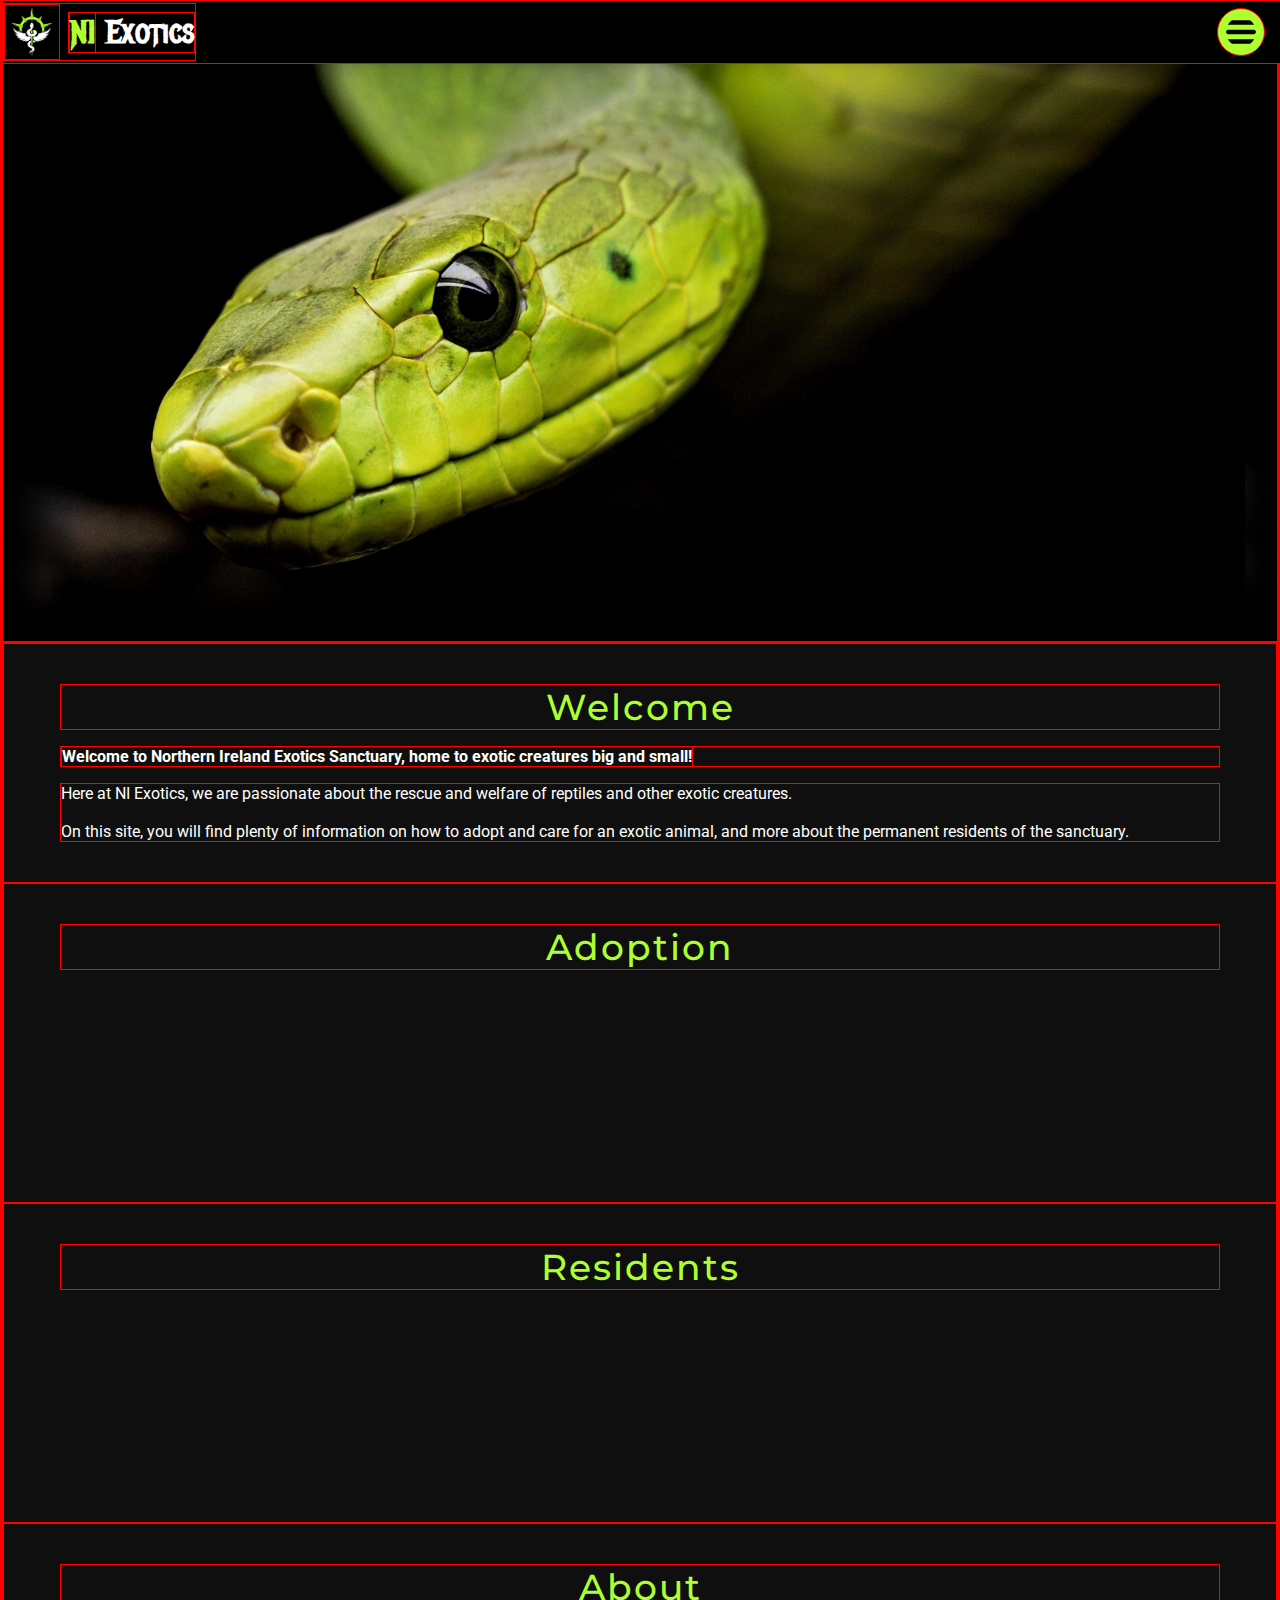
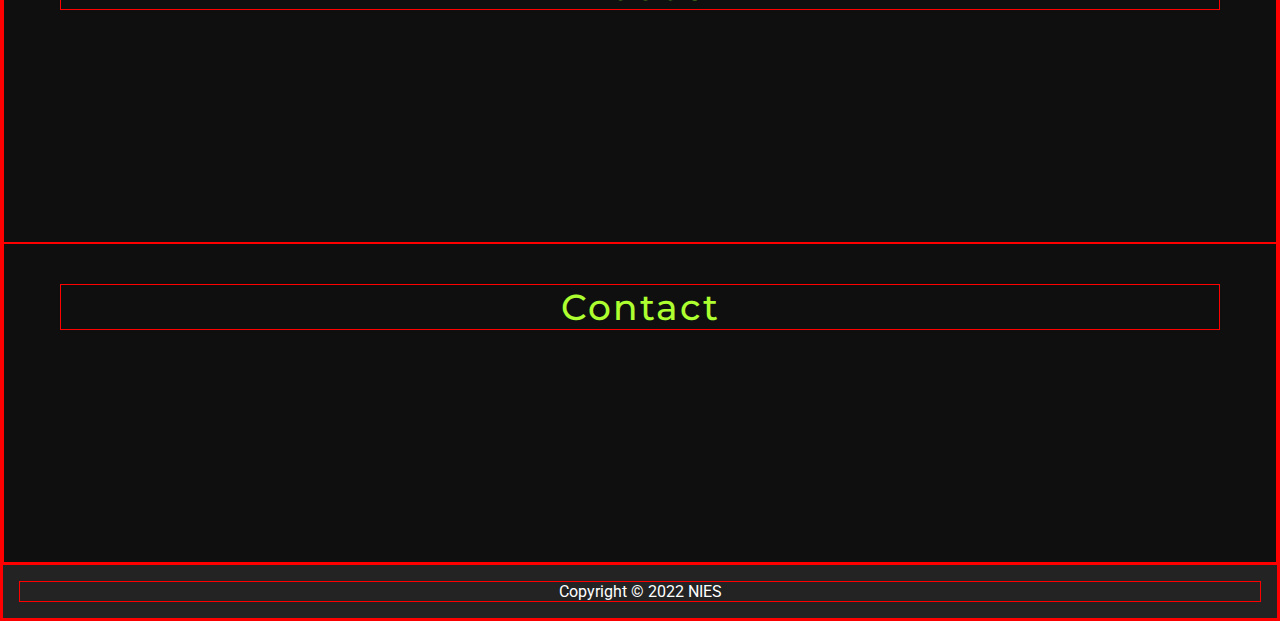
==== index.html @ 657cbd1d "tidied up sections" ====
<!DOCTYPE html>

<html lang="en">
  <head>
    <!-- Meta -->
    <meta charset="utf-8" />
    <meta
      name="Northern Ireland Exotics Sanctuary"
      content="Reptile Adoption Site"
    />
    <meta url="www.niexoticsanctuary.com" />
    <meta http-equiv="X-UA-Compatible" content="IE=edge" />
    <meta name="viewport" content="width=device-width, initial-scale=1" />

    <!-- Assets -->
    <link rel="stylesheet" href="/assets/css/index.css" />
    <script src="/assets/js/global.js"></script>

    <!-- Google Fonts -->
    <link rel="preconnect" href="https://fonts.googleapis.com" />
    <link rel="preconnect" href="https://fonts.gstatic.com" crossorigin />
    <link
      href="https://fonts.googleapis.com/css2?family=Metal+Mania&family=Montserrat&family=Roboto&display=swap"
      rel="stylesheet"
    />

    <!-- Title -->
    <title>NI Exotics | Home</title>
    <link
      rel="icon"
      href="/assets/images/icons/favicon/favicon.ico"
      type="image/x-icon"
    />
  </head>

  <body>
    <!------- Navigation Menu -------->
    <nav id="navbar">
      <!-- Logo -->
      <a href="index.html" class="nav-logo">
        <img
          src="/assets/images/icons/logo/logo.png"
          class="logo"
          id="header-logo"
        />
        <h1><b>NI</b> Exotics</h1>
      </a>

      <!-- Hamburger Menu -->
      <img
        src="/assets/images/icons/ui/hamburger-menu-icon.svg"
        alt="hamburger menu"
        id="hamburger-icon"
        onclick="toggleNav()"
      />
      <img
        src="/assets/images/icons/ui/close.svg"
        alt="close menu"
        id="close-icon"
        onclick="toggleNav()"
      />
      <ul id="dropdown-nav">
        <a href="#home">
          <li class="nav-link" onclick="toggleNav()">Home</li>
        </a>
        <a href="#adoption">
          <li class="nav-link" onclick="toggleNav()">Adoption</li>
        </a>
        <a href="#residents">
          <li class="nav-link" onclick="toggleNav()">Residents</li>
        </a>
        <a href="#about">
          <li class="nav-link" onclick="toggleNav()">About</li>
        </a>
        <a href="#contact">
          <li class="nav-link" onclick="toggleNav()">Contact</li>
        </a>
      </ul>
    </nav>

    <!------------ Header ------------>
    <header id="home"></header>

    <!------------- Main ------------->
    <main>
      <!-- Welcome -->
      <section id="welcome">
        <h2>Welcome</h2>
        <p>
          <strong>
            Welcome to Northern Ireland Exotics Sanctuary, home to exotic
            creatures big and small!
          </strong>
        </p>
        <p>
          Here at NI Exotics, we are passionate about the rescue and welfare of
          reptiles and other exotic creatures. <br /><br />
          On this site, you will find plenty of information on how to adopt and
          care for an exotic animal, and more about the permanent residents of
          the sanctuary.
        </p>
      </section>

      <!-- Adoption -->
      <section id="adoption">
        <h2>Adoption</h2>
      </section>

      <!-- Residents -->
      <section id="residents">
        <h2>Residents</h2>
      </section>

      <!-- About -->
      <section id="about">
        <h2>About</h2>
      </section>

      <!-- Contact -->
      <section id="contact">
        <h2>Contact</h2>
      </section>
    </main>

    <!------------ Footer ------------>
    <footer>
      <p>Copyright © 2022 NIES</p>
    </footer>
  </body>
</html>
---- assets/css/index.css ----
/* ========== Index Styles ========= */
@import "./global.css";

/* -------- Header ------- */
header {
  background-image: url("/assets/images/banners/green-snake.jpg");
  background-position: -2rem;
  box-shadow: inset 0px 0px 40px 40px black;
}

/* --------- Main -------- */
main {
  display: flex;
  flex-direction: column;
  align-items: center;
  justify-content: center;
  width: 100%;
}

/* Welcome */
#welcome {
  height: auto;
}

/* ========= Media Queries ========= */

/* ------- Tablet -------- */
@media only screen and (min-width: 768px) {
}

/* ------- Laptop -------- */
@media only screen and (min-width: 1024px) {
}

/* ------- Desktop ------- */
@media only screen and (min-width: 1440px) {
}
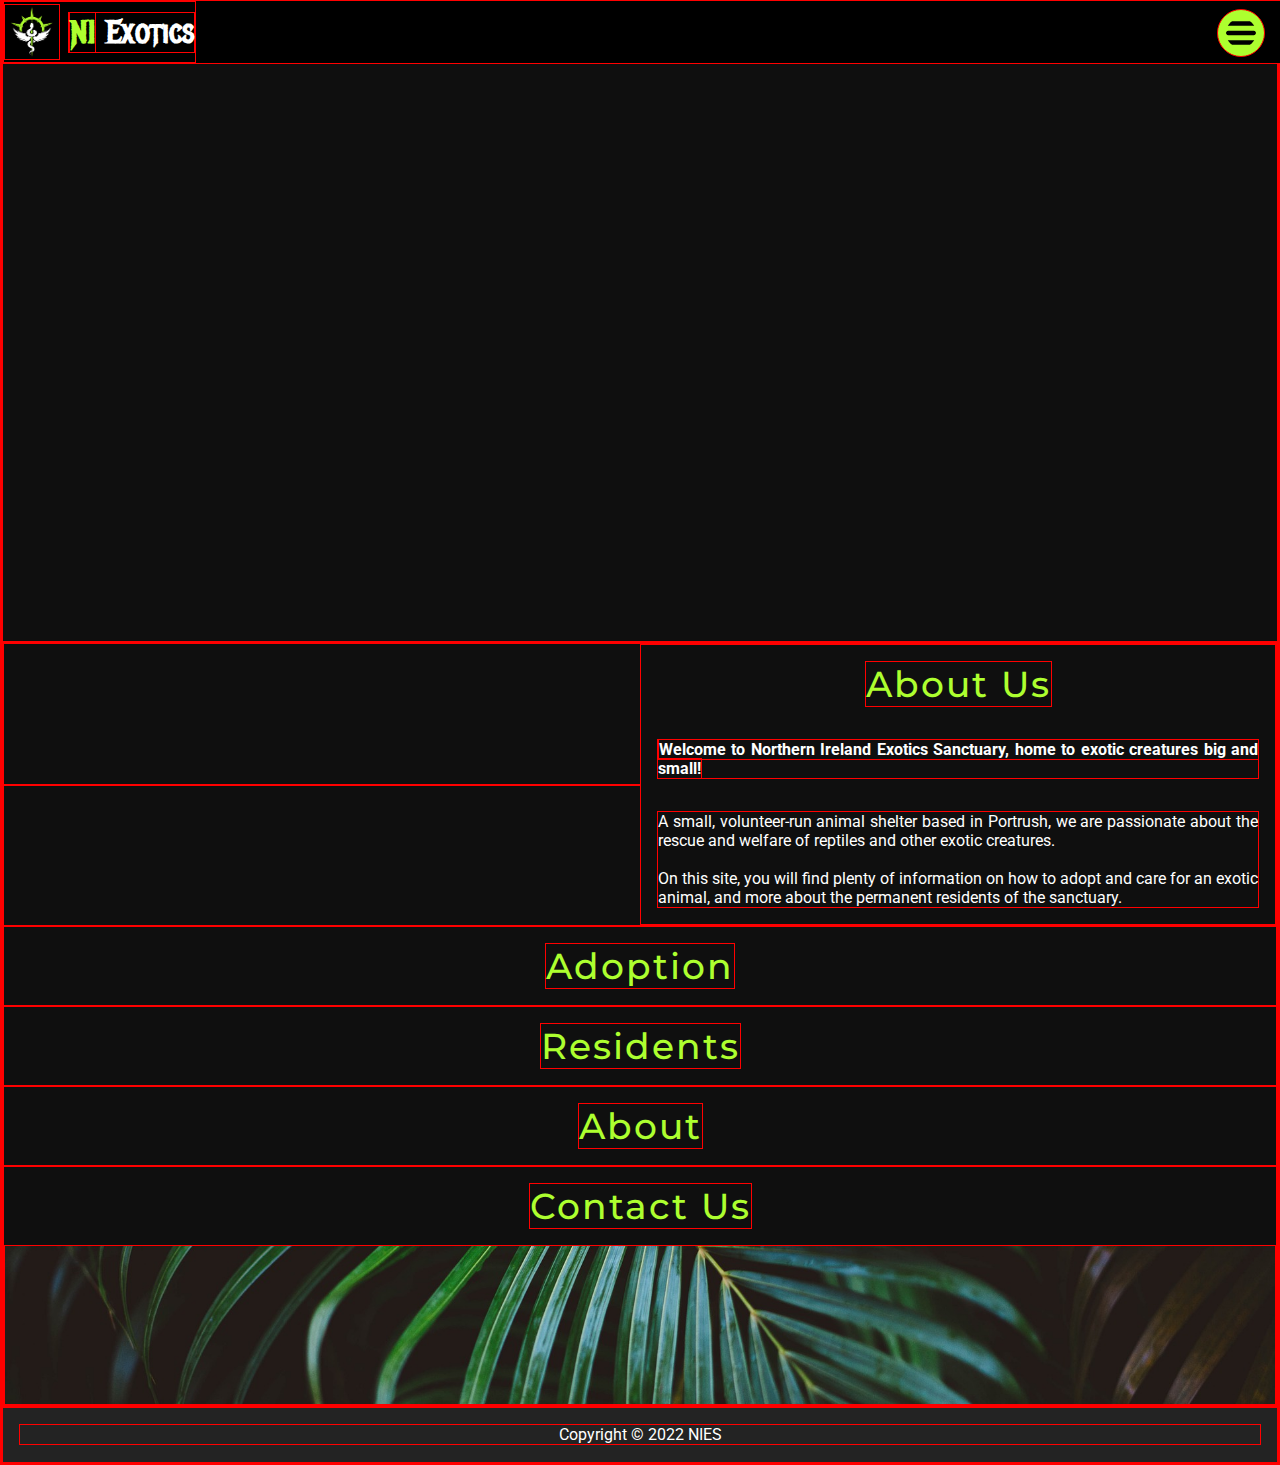
==== commit c8f2c83c: "added grid styles and refactors" ====
--- a/index.html
+++ b/index.html
@@ -35,7 +35,7 @@
 
   <body>
     <!------- Navigation Menu -------->
-    <nav id="navbar">
+    <nav class="flex-row" id="navbar">
       <!-- Logo -->
       <a href="index.html" class="nav-logo">
         <img
@@ -79,46 +79,54 @@
     </nav>
 
     <!------------ Header ------------>
-    <header id="home"></header>
+    <header class="banner" id="home"></header>
 
     <!------------- Main ------------->
     <main>
       <!-- Welcome -->
-      <section id="welcome">
-        <h2>Welcome</h2>
-        <p>
-          <strong>
-            Welcome to Northern Ireland Exotics Sanctuary, home to exotic
-            creatures big and small!
-          </strong>
-        </p>
-        <p>
-          Here at NI Exotics, we are passionate about the rescue and welfare of
-          reptiles and other exotic creatures. <br /><br />
-          On this site, you will find plenty of information on how to adopt and
-          care for an exotic animal, and more about the permanent residents of
-          the sanctuary.
-        </p>
+      <section class="flex-col split-grid" id="welcome-section">
+        <div class="flex-col split-div" id="welcome-image"></div>
+        <div class="flex-col split-div" id="welcome-text">
+          <h2>About Us</h2>
+          <p>
+            <strong>
+              Welcome to Northern Ireland Exotics Sanctuary, home to exotic
+              creatures big and small!
+            </strong>
+          </p>
+          <p>
+            A small, volunteer-run animal shelter based in Portrush, we are
+            passionate about the rescue and welfare of reptiles and other exotic
+            creatures.
+            <br /><br />
+            On this site, you will find plenty of information on how to adopt
+            and care for an exotic animal, and more about the permanent
+            residents of the sanctuary.
+          </p>
+        </div>
       </section>
 
       <!-- Adoption -->
-      <section id="adoption">
+      <section class="flex-col" id="adoption-sect">
         <h2>Adoption</h2>
       </section>
 
       <!-- Residents -->
-      <section id="residents">
+      <section class="flex-col" id="residents-sect">
         <h2>Residents</h2>
       </section>
 
       <!-- About -->
-      <section id="about">
+      <section class="flex-col" id="about-sect">
         <h2>About</h2>
       </section>
 
       <!-- Contact -->
-      <section id="contact">
-        <h2>Contact</h2>
+      <section class="flex-col" id="contact-sect">
+        <h2>Contact Us</h2>
+
+        <div class="banner" id="follow-cont"></div>
+        <!-- Follow Us -->
       </section>
     </main>
 
--- a/assets/css/index.css
+++ b/assets/css/index.css
@@ -1,37 +1,22 @@
-/* ========== Index Styles ========= */
+/* =============== Index Styles ============== */
+/* -------- Global ------- */
 @import "./global.css";
 
 /* -------- Header ------- */
-header {
-  background-image: url("/assets/images/banners/green-snake.jpg");
-  background-position: -2rem;
-  box-shadow: inset 0px 0px 40px 40px black;
-}
+@import "./components/sections/header.css";
 
-/* --------- Main -------- */
-main {
-  display: flex;
-  flex-direction: column;
-  align-items: center;
-  justify-content: center;
-  width: 100%;
-}
+/* ------- Sections ------ */
+/* Welcome */
+@import "./components/sections/welcome.css";
 
-/* Welcome */
-#welcome {
-  height: auto;
-}
+/* Adoption */
+@import "./components/sections/adoption.css";
 
-/* ========= Media Queries ========= */
+/* Residents */
+@import "./components/sections/residents.css";
 
-/* ------- Tablet -------- */
-@media only screen and (min-width: 768px) {
-}
+/* About Us */
+@import "./components/sections/about.css";
 
-/* ------- Laptop -------- */
-@media only screen and (min-width: 1024px) {
-}
-
-/* ------- Desktop ------- */
-@media only screen and (min-width: 1440px) {
-}
+/* Contact Us */
+@import "./components/sections/contact.css";
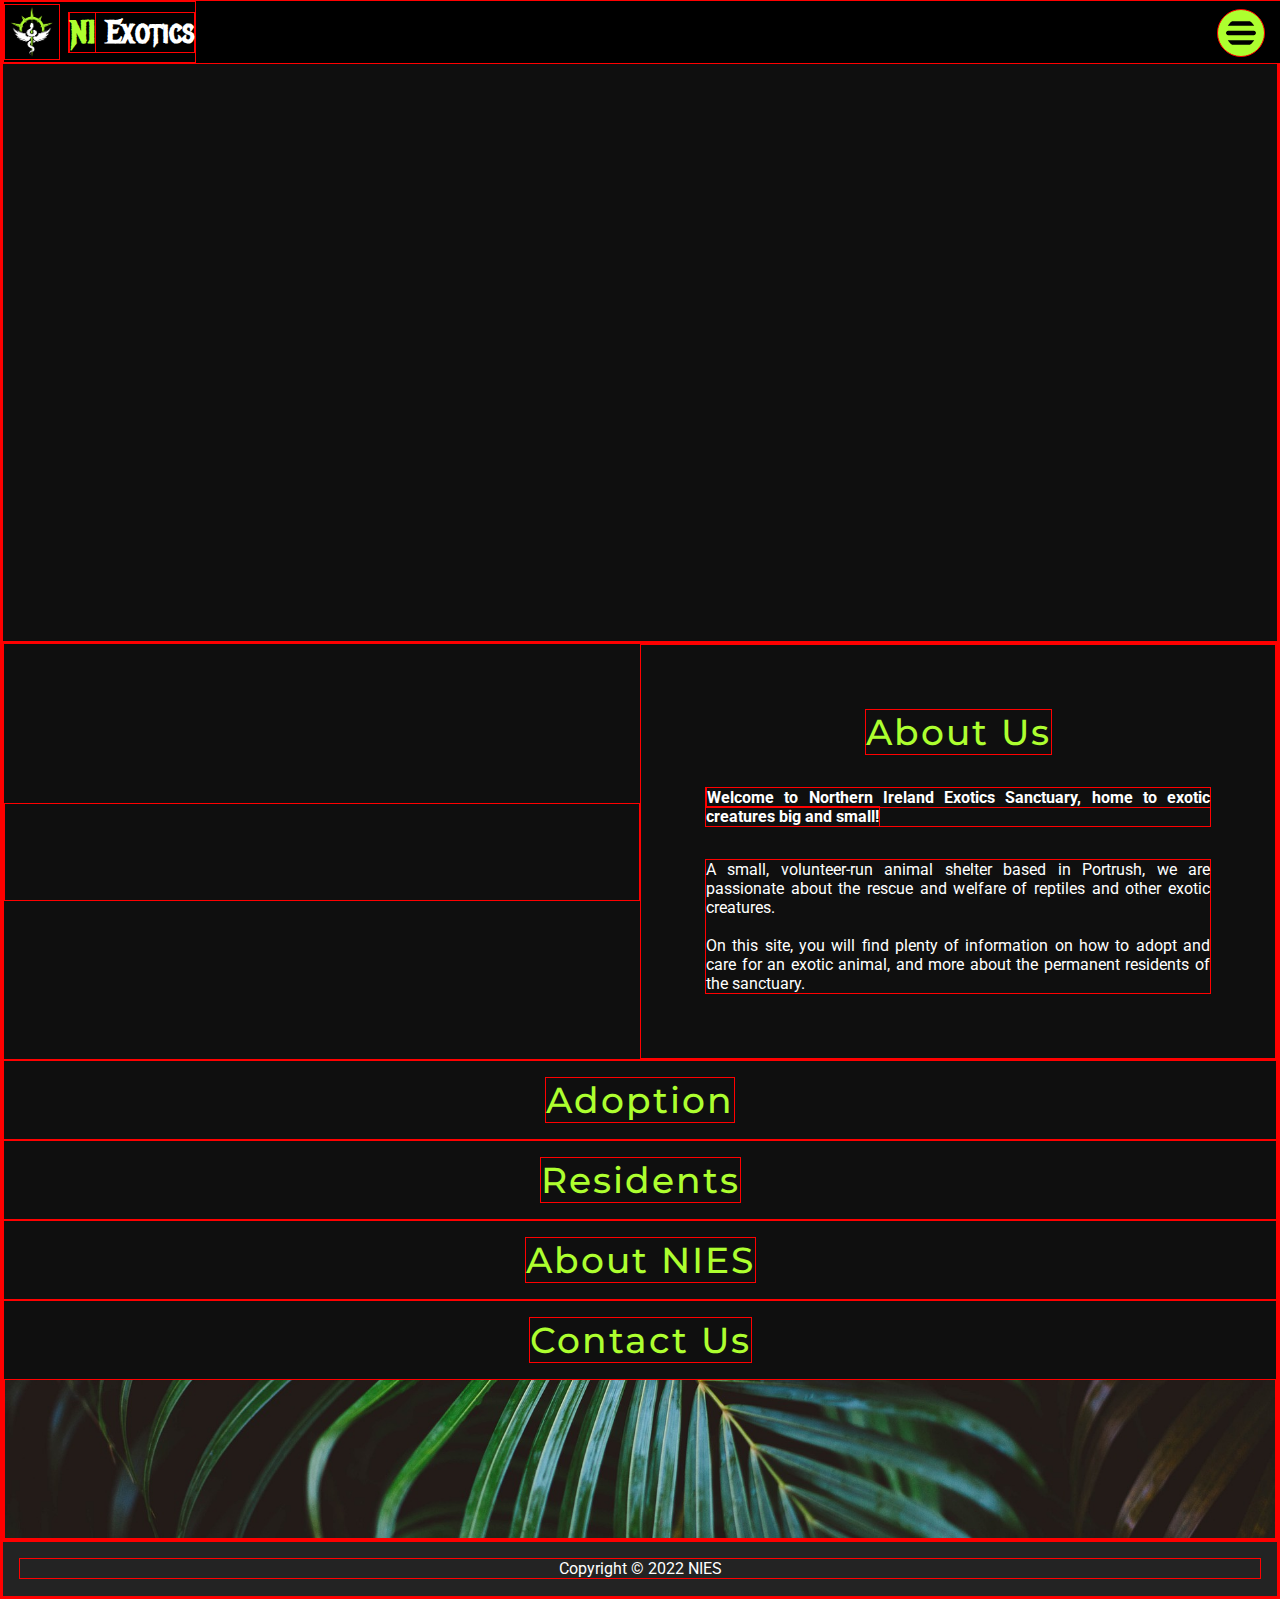
==== commit 40ba0c46: "merge conflicts resolved" ====
--- a/index.html
+++ b/index.html
@@ -14,7 +14,7 @@
 
     <!-- Assets -->
     <link rel="stylesheet" href="/assets/css/index.css" />
-    <script src="/assets/js/global.js"></script>
+    <script src="/assets/js/components/global/navbar.js"></script>
 
     <!-- Google Fonts -->
     <link rel="preconnect" href="https://fonts.googleapis.com" />
@@ -118,7 +118,7 @@
 
       <!-- About -->
       <section class="flex-col" id="about-sect">
-        <h2>About</h2>
+        <h2>About NIES</h2>
       </section>
 
       <!-- Contact -->
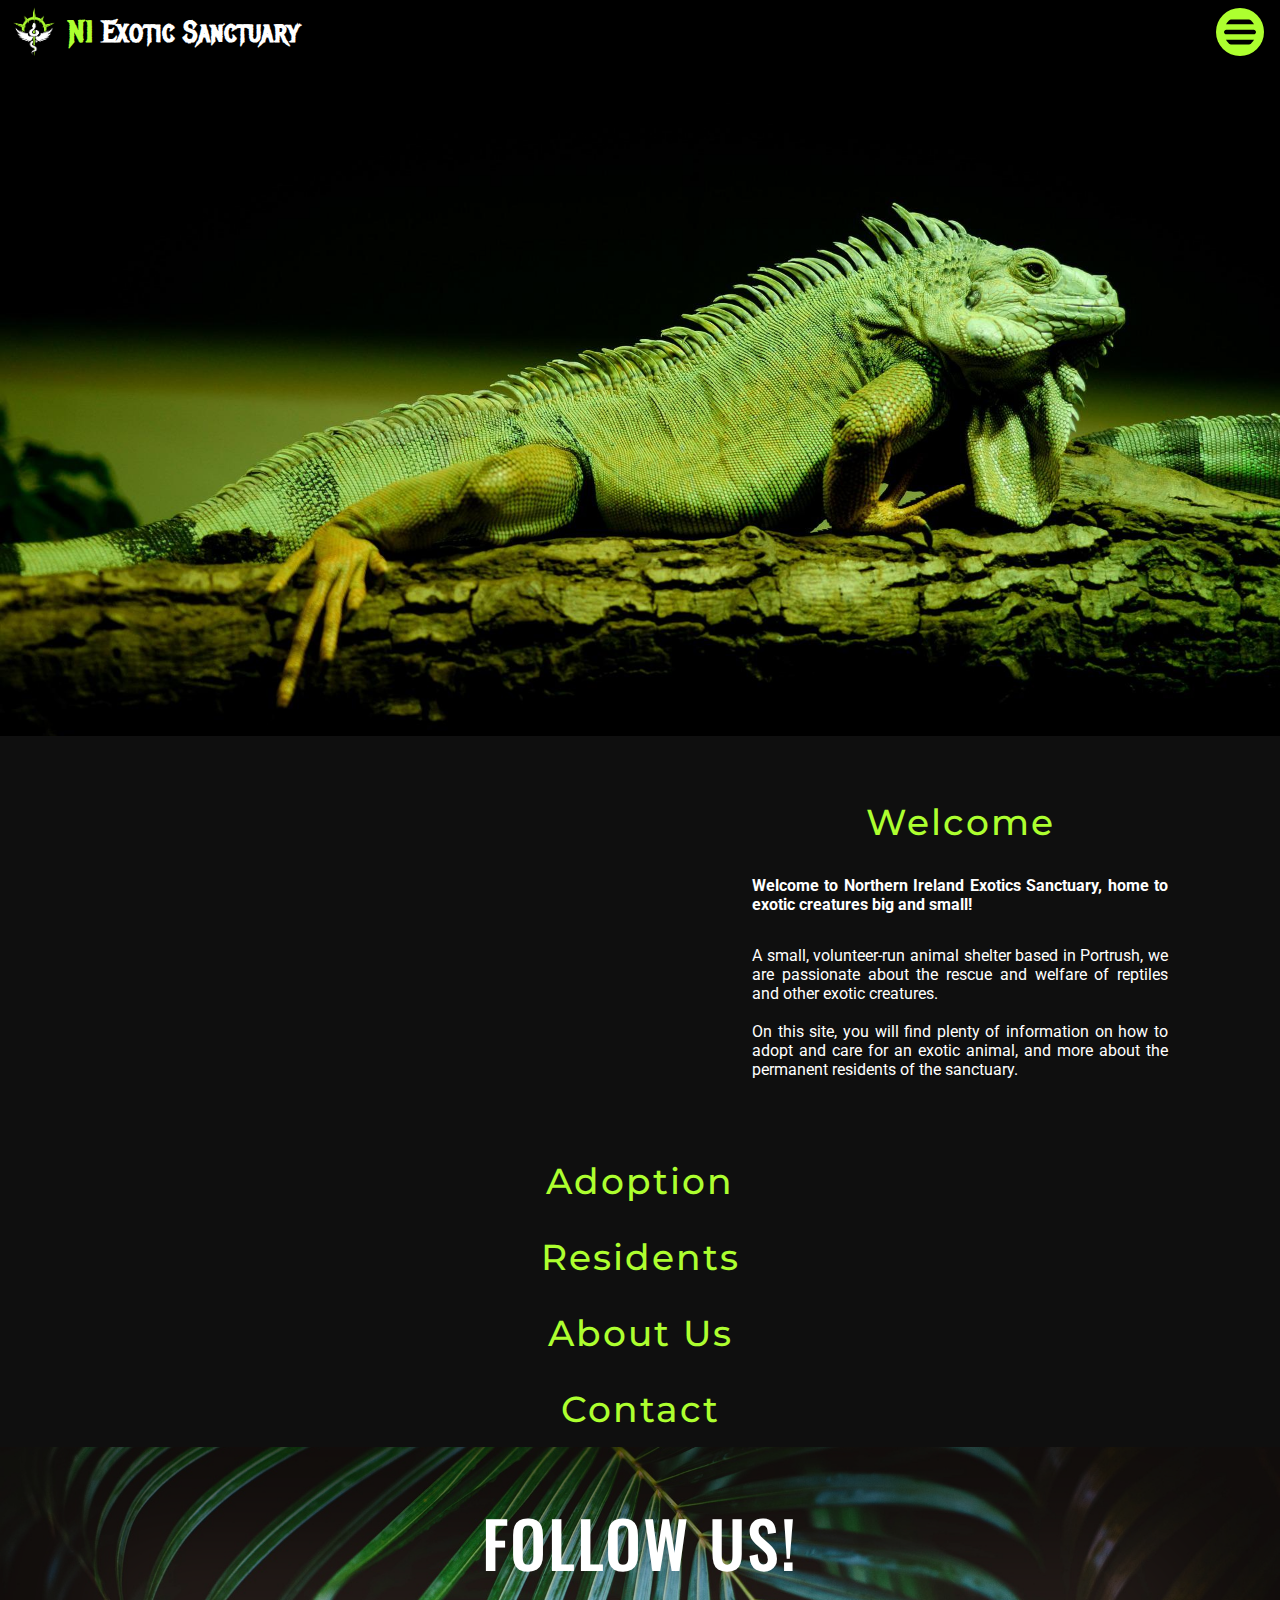
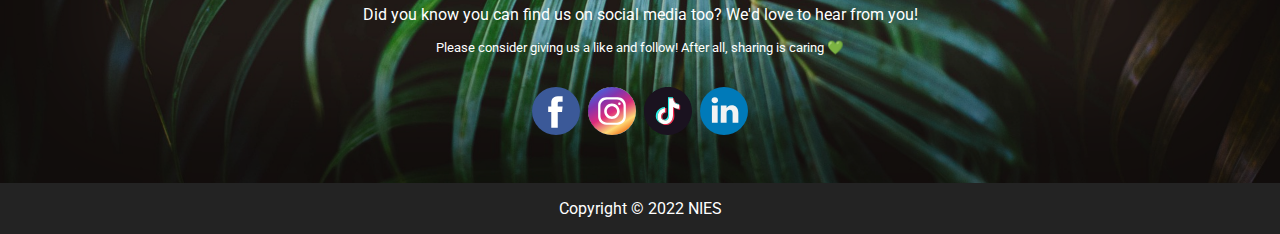
==== commit dd8b2d12: "Follow Us section complete" ====
--- a/index.html
+++ b/index.html
@@ -20,12 +20,12 @@
     <link rel="preconnect" href="https://fonts.googleapis.com" />
     <link rel="preconnect" href="https://fonts.gstatic.com" crossorigin />
     <link
-      href="https://fonts.googleapis.com/css2?family=Metal+Mania&family=Montserrat&family=Roboto&display=swap"
+      href="https://fonts.googleapis.com/css2?family=Metal+Mania&family=Montserrat&family=Oswald&family=Roboto&display=swap"
       rel="stylesheet"
     />
 
     <!-- Title -->
-    <title>NI Exotics | Home</title>
+    <title>NI Exotic Sanctuary</title>
     <link
       rel="icon"
       href="/assets/images/icons/favicon/favicon.ico"
@@ -43,7 +43,8 @@
           class="logo"
           id="header-logo"
         />
-        <h1><b>NI</b> Exotics</h1>
+        <h1 id="mobile-title"><b>NI</b> Exotics</h1>
+        <h1 id="full-title"><b>NI</b> Exotic Sanctuary</h1>
       </a>
 
       <!-- Hamburger Menu -->
@@ -79,7 +80,7 @@
     </nav>
 
     <!------------ Header ------------>
-    <header class="banner" id="home"></header>
+    <header class="banner background-img" id="home"></header>
 
     <!------------- Main ------------->
     <main>
@@ -87,7 +88,7 @@
       <section class="flex-col split-grid" id="welcome-section">
         <div class="flex-col split-div" id="welcome-image"></div>
         <div class="flex-col split-div" id="welcome-text">
-          <h2>About Us</h2>
+          <h2>Welcome</h2>
           <p>
             <strong>
               Welcome to Northern Ireland Exotics Sanctuary, home to exotic
@@ -118,20 +119,35 @@
 
       <!-- About -->
       <section class="flex-col" id="about-sect">
-        <h2>About NIES</h2>
+        <h2>About Us</h2>
       </section>
 
       <!-- Contact -->
       <section class="flex-col" id="contact-sect">
-        <h2>Contact Us</h2>
+        <h2>Contact</h2>
 
-        <div class="banner" id="follow-cont"></div>
         <!-- Follow Us -->
+        <div class="banner background-img flex-col" id="follow-cont">
+          <h3>Follow Us!</h3>
+          <p>
+            Did you know you can find us on social media too? We'd love to hear from you! 
+          </p>
+          <small>
+            Please consider giving us a like and follow! After all, sharing is
+            caring &#128154
+          </small>
+          <ul class="flex-row" id="social-media">
+            <li class="flex-row background-img social-icon" id="facebook"><a class="social-link" href="https://www.facebook.com/NIReptileSanctuary"></a></li>
+            <li class="flex-row background-img social-icon" id="instagram"><a class="social-link" href="https://www.instagram.com/niexoticsanctuary"></a></li>
+            <li class="flex-row background-img social-icon" id="tiktok"><a class="social-link" href="https://www.tiktok.com/niexoticsanctuary"></a></li>
+            <li class="flex-row background-img social-icon" id="linkedin"><a class="social-link" href="https://www.linkedin.com/in/northern-ireland-exotics-sanctuary-138704232"></a></li>
+          </ul>
+        </div>
       </section>
     </main>
 
     <!------------ Footer ------------>
-    <footer>
+    <footer class="flex-row">
       <p>Copyright © 2022 NIES</p>
     </footer>
   </body>
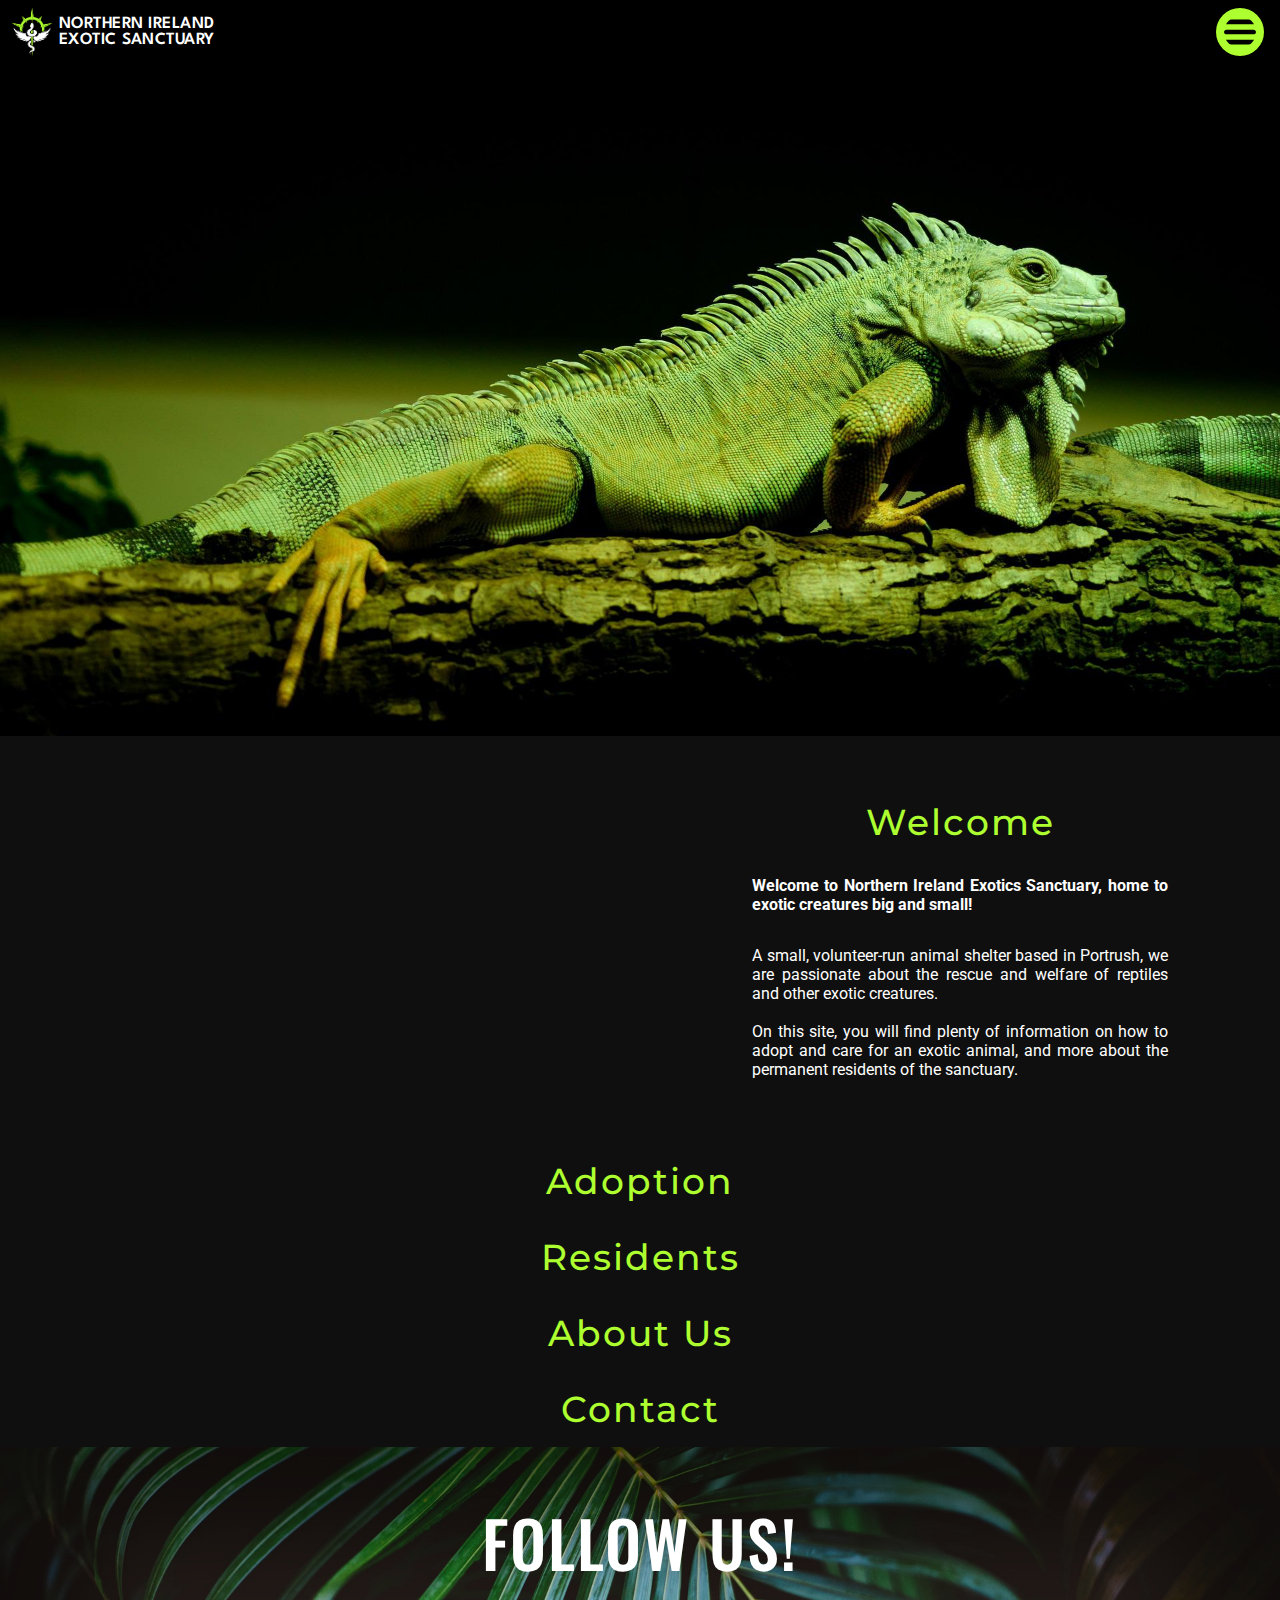
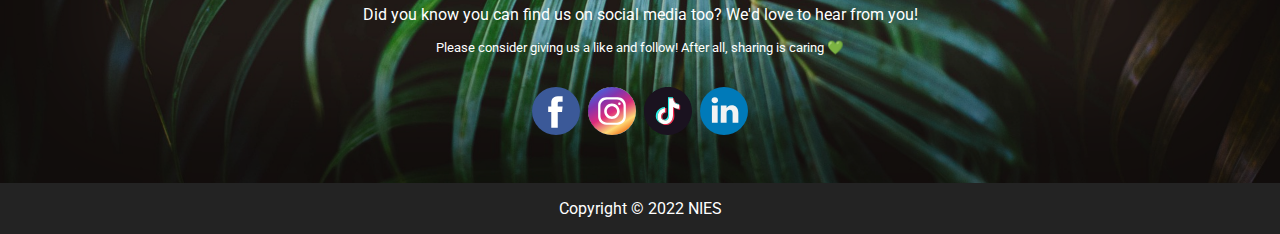
==== commit d1fc0100: "Changed logo font to League Spartan" ====
--- a/index.html
+++ b/index.html
@@ -20,7 +20,7 @@
     <link rel="preconnect" href="https://fonts.googleapis.com" />
     <link rel="preconnect" href="https://fonts.gstatic.com" crossorigin />
     <link
-      href="https://fonts.googleapis.com/css2?family=Metal+Mania&family=Montserrat&family=Oswald&family=Roboto&display=swap"
+      href="https://fonts.googleapis.com/css2?family=League+Spartan&family=Montserrat&family=Oswald&family=Roboto&display=swap"
       rel="stylesheet"
     />
 
@@ -43,8 +43,7 @@
           class="logo"
           id="header-logo"
         />
-        <h1 id="mobile-title"><b>NI</b> Exotics</h1>
-        <h1 id="full-title"><b>NI</b> Exotic Sanctuary</h1>
+        <h1>Northern Ireland Exotic Sanctuary</h1>
       </a>
 
       <!-- Hamburger Menu -->
@@ -90,10 +89,10 @@
         <div class="flex-col split-div" id="welcome-text">
           <h2>Welcome</h2>
           <p>
-            <strong>
+            <b>
               Welcome to Northern Ireland Exotics Sanctuary, home to exotic
               creatures big and small!
-            </strong>
+            </b>
           </p>
           <p>
             A small, volunteer-run animal shelter based in Portrush, we are
@@ -137,10 +136,10 @@
             caring &#128154
           </small>
           <ul class="flex-row" id="social-media">
-            <li class="flex-row background-img social-icon" id="facebook"><a class="social-link" href="https://www.facebook.com/NIReptileSanctuary"></a></li>
-            <li class="flex-row background-img social-icon" id="instagram"><a class="social-link" href="https://www.instagram.com/niexoticsanctuary"></a></li>
-            <li class="flex-row background-img social-icon" id="tiktok"><a class="social-link" href="https://www.tiktok.com/niexoticsanctuary"></a></li>
-            <li class="flex-row background-img social-icon" id="linkedin"><a class="social-link" href="https://www.linkedin.com/in/northern-ireland-exotics-sanctuary-138704232"></a></li>
+            <li class="flex-row background-img social-icon" id="facebook"><a class="social-link" href="https://www.facebook.com/NIReptileSanctuary">Facebook</a></li>
+            <li class="flex-row background-img social-icon" id="instagram"><a class="social-link" href="https://www.instagram.com/niexoticsanctuary">Instagram</a></li>
+            <li class="flex-row background-img social-icon" id="tiktok"><a class="social-link" href="https://www.tiktok.com/niexoticsanctuary">Tiktok</a></li>
+            <li class="flex-row background-img social-icon" id="linkedin"><a class="social-link" href="https://www.linkedin.com/in/northern-ireland-exotics-sanctuary-138704232">LinkedIn</a></li>
           </ul>
         </div>
       </section>
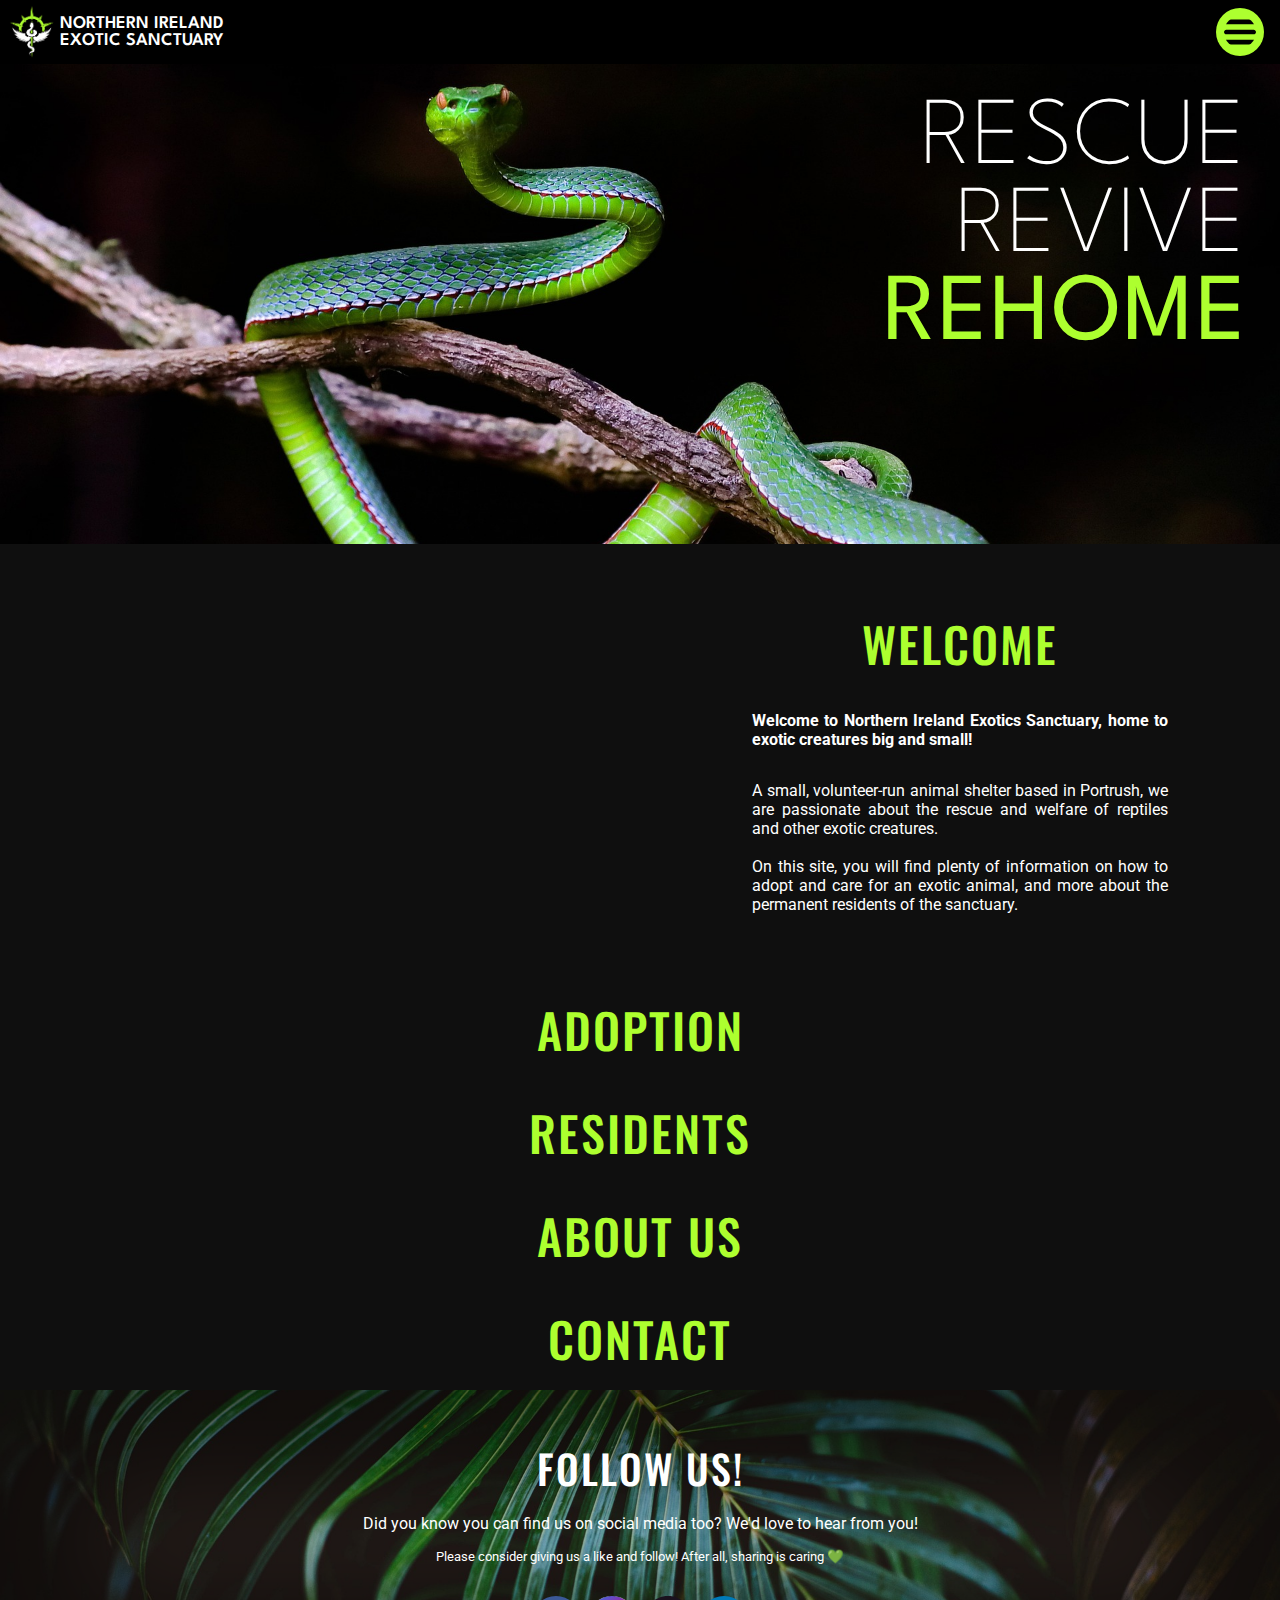
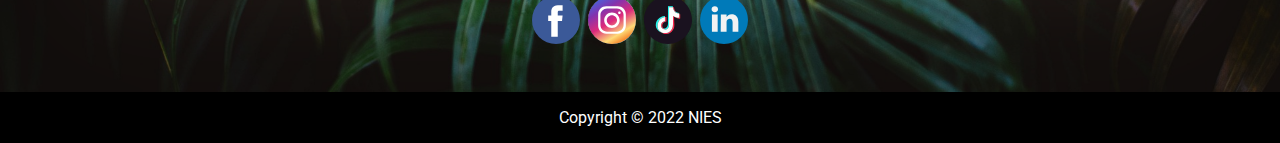
==== commit e5415046: "Header Completed" ====
--- a/index.html
+++ b/index.html
@@ -37,11 +37,11 @@
     <!------- Navigation Menu -------->
     <nav class="flex-row" id="navbar">
       <!-- Logo -->
-      <a href="index.html" class="nav-logo">
+      <a href="index.html" class="nav-logo-cont">
         <img
           src="/assets/images/icons/logo/logo.png"
           class="logo"
-          id="header-logo"
+          id="nav-logo"
         />
         <h1>Northern Ireland Exotic Sanctuary</h1>
       </a>
@@ -79,7 +79,9 @@
     </nav>
 
     <!------------ Header ------------>
-    <header class="banner background-img" id="home"></header>
+    <header class="background-img" id="home">
+      <h2 id="slogan">Rescue Revive <strong>Rehome</strong></h2>
+    </header>
 
     <!------------- Main ------------->
     <main>
@@ -87,7 +89,7 @@
       <section class="flex-col split-grid" id="welcome-section">
         <div class="flex-col split-div" id="welcome-image"></div>
         <div class="flex-col split-div" id="welcome-text">
-          <h2>Welcome</h2>
+          <h3>Welcome</h3>
           <p>
             <b>
               Welcome to Northern Ireland Exotics Sanctuary, home to exotic
@@ -108,26 +110,26 @@
 
       <!-- Adoption -->
       <section class="flex-col" id="adoption-sect">
-        <h2>Adoption</h2>
+        <h3>Adoption</h3>
       </section>
 
       <!-- Residents -->
       <section class="flex-col" id="residents-sect">
-        <h2>Residents</h2>
+        <h3>Residents</h3>
       </section>
 
       <!-- About -->
       <section class="flex-col" id="about-sect">
-        <h2>About Us</h2>
+        <h3>About Us</h3>
       </section>
 
       <!-- Contact -->
       <section class="flex-col" id="contact-sect">
-        <h2>Contact</h2>
+        <h3>Contact</h3>
 
         <!-- Follow Us -->
-        <div class="banner background-img flex-col" id="follow-cont">
-          <h3>Follow Us!</h3>
+        <div class="flex-col background-img" id="follow-cont">
+          <h4>Follow Us!</h4>
           <p>
             Did you know you can find us on social media too? We'd love to hear from you! 
           </p>
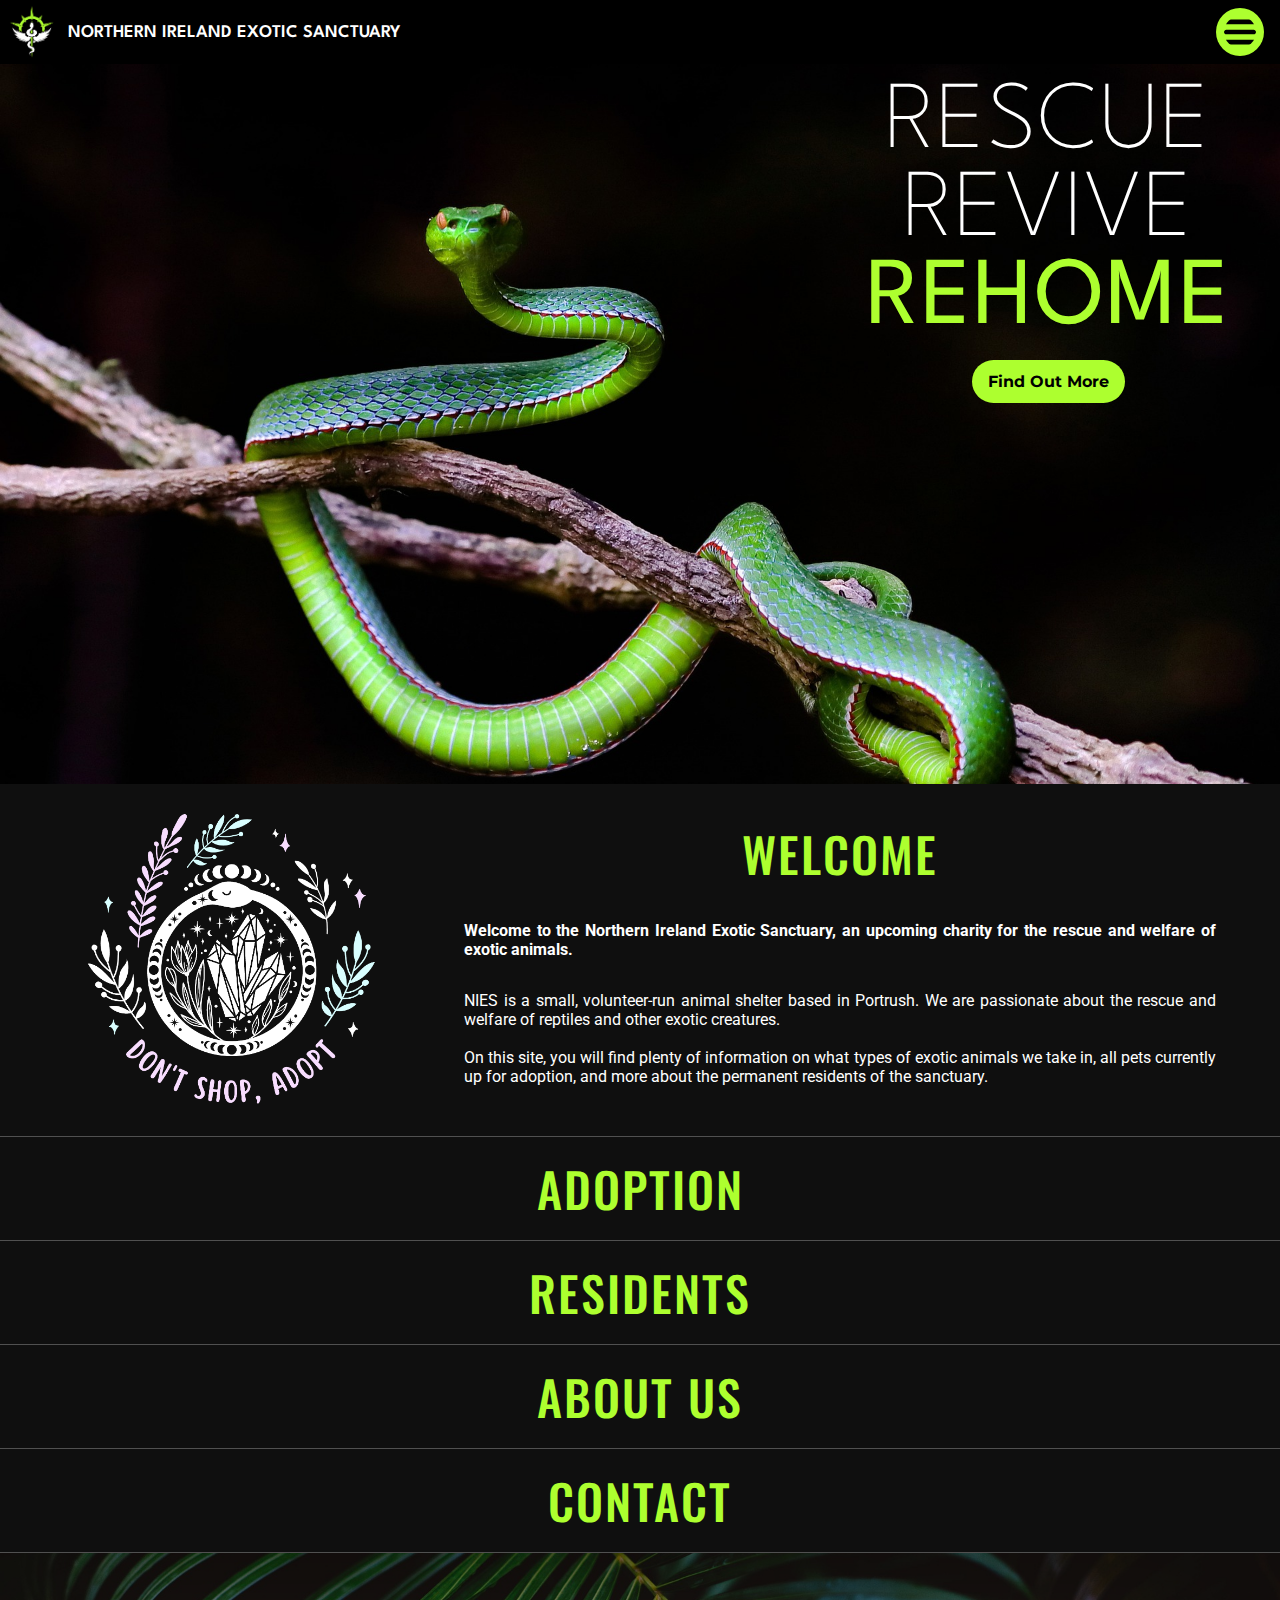
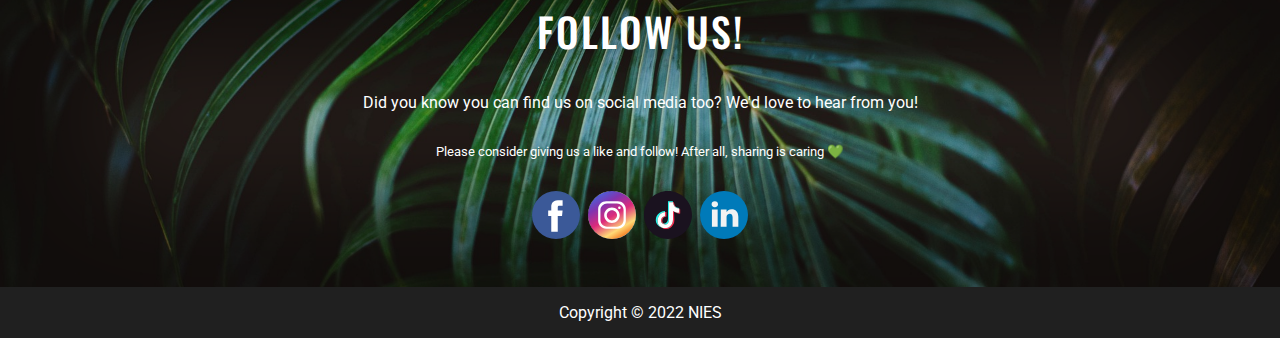
==== commit f454ffd7: "Welcome Section Finished" ====
--- a/index.html
+++ b/index.html
@@ -14,7 +14,7 @@
 
     <!-- Assets -->
     <link rel="stylesheet" href="/assets/css/index.css" />
-    <script src="/assets/js/components/global/navbar.js"></script>
+    <script src="/assets/js/global/content/navbar.js"></script>
 
     <!-- Google Fonts -->
     <link rel="preconnect" href="https://fonts.googleapis.com" />
@@ -63,47 +63,69 @@
         <a href="#home">
           <li class="nav-link" onclick="toggleNav()">Home</li>
         </a>
-        <a href="#adoption">
+        <a href="#welcome-sect">
+          <li class="nav-link" onclick="toggleNav()">Welcome</li>
+        </a>
+        <a href="#adoption-sect">
           <li class="nav-link" onclick="toggleNav()">Adoption</li>
         </a>
-        <a href="#residents">
+        <a href="#residents-sect">
           <li class="nav-link" onclick="toggleNav()">Residents</li>
         </a>
-        <a href="#about">
+        <a href="#about-sect">
           <li class="nav-link" onclick="toggleNav()">About</li>
         </a>
-        <a href="#contact">
+        <a href="#contact-sect">
           <li class="nav-link" onclick="toggleNav()">Contact</li>
         </a>
       </ul>
     </nav>
 
+    <!-- Home -->
+    <div id="home"></div>
+
     <!------------ Header ------------>
-    <header class="background-img" id="home">
-      <h2 id="slogan">Rescue Revive <strong>Rehome</strong></h2>
+    <header class="background-img" id="header">
+      <div class="flex-col" id="slogan">      
+        <h2>Rescue Revive <strong>Rehome</strong></h2>
+        <a href="#welcome-sect" onclick="showMain()">
+          <button class="green-btn" id="header-btn">Find Out More</button>
+        </a>
+      </div>
     </header>
 
     <!------------- Main ------------->
     <main>
       <!-- Welcome -->
-      <section class="flex-col split-grid" id="welcome-section">
-        <div class="flex-col split-div" id="welcome-image"></div>
+      <section class="flex-col split-grid" id="welcome-sect">
+        <div class="flex-col split-div" id="welcome-image">
+          <img
+          src="/assets/images/stickers/dont-shop-adopt.png"
+          alt="A round sticker with the words 'Don't Shop, Adopt' curved along 
+          the bottom.  A snake eating its tail is shown, and within its circular 
+          body there is a crystal along with stars and some plants.  Outside the 
+          snake is embellished with more plant branches and some small stars."
+          class="sticker"
+          id="dont-shop-adopt"
+          onclick="toggleNav()"
+        />
+        </div>
         <div class="flex-col split-div" id="welcome-text">
           <h3>Welcome</h3>
           <p>
             <b>
-              Welcome to Northern Ireland Exotics Sanctuary, home to exotic
-              creatures big and small!
+              Welcome to the Northern Ireland Exotic Sanctuary, an upcoming charity
+              for the rescue and welfare of exotic animals.
             </b>
           </p>
           <p>
-            A small, volunteer-run animal shelter based in Portrush, we are
-            passionate about the rescue and welfare of reptiles and other exotic
-            creatures.
+            NIES is a small, volunteer-run animal shelter based in Portrush.
+            We are passionate about the rescue and welfare of reptiles and 
+            other exotic creatures. 
             <br /><br />
-            On this site, you will find plenty of information on how to adopt
-            and care for an exotic animal, and more about the permanent
-            residents of the sanctuary.
+            On this site, you will find plenty of information on what types of 
+            exotic animals we take in, all pets currently up for adoption, and 
+            more about the permanent residents of the sanctuary.
           </p>
         </div>
       </section>
@@ -126,24 +148,24 @@
       <!-- Contact -->
       <section class="flex-col" id="contact-sect">
         <h3>Contact</h3>
+      </section>
 
-        <!-- Follow Us -->
-        <div class="flex-col background-img" id="follow-cont">
-          <h4>Follow Us!</h4>
-          <p>
-            Did you know you can find us on social media too? We'd love to hear from you! 
-          </p>
-          <small>
-            Please consider giving us a like and follow! After all, sharing is
-            caring &#128154
-          </small>
-          <ul class="flex-row" id="social-media">
-            <li class="flex-row background-img social-icon" id="facebook"><a class="social-link" href="https://www.facebook.com/NIReptileSanctuary">Facebook</a></li>
-            <li class="flex-row background-img social-icon" id="instagram"><a class="social-link" href="https://www.instagram.com/niexoticsanctuary">Instagram</a></li>
-            <li class="flex-row background-img social-icon" id="tiktok"><a class="social-link" href="https://www.tiktok.com/niexoticsanctuary">Tiktok</a></li>
-            <li class="flex-row background-img social-icon" id="linkedin"><a class="social-link" href="https://www.linkedin.com/in/northern-ireland-exotics-sanctuary-138704232">LinkedIn</a></li>
-          </ul>
-        </div>
+      <!-- Follow Us -->
+      <section class="flex-col background-img" id="follow-sect">
+        <h4>Follow Us!</h4>
+        <p>
+          Did you know you can find us on social media too? We'd love to hear from you! 
+        </p>
+        <small>
+          Please consider giving us a like and follow! After all, sharing is
+          caring &#128154
+        </small>
+        <ul class="flex-row" id="social-media">
+          <li class="flex-row background-img social-icon" id="facebook"><a class="social-link" href="https://www.facebook.com/NIReptileSanctuary">Facebook</a></li>
+          <li class="flex-row background-img social-icon" id="instagram"><a class="social-link" href="https://www.instagram.com/niexoticsanctuary">Instagram</a></li>
+          <li class="flex-row background-img social-icon" id="tiktok"><a class="social-link" href="https://www.tiktok.com/niexoticsanctuary">Tiktok</a></li>
+          <li class="flex-row background-img social-icon" id="linkedin"><a class="social-link" href="https://www.linkedin.com/in/northern-ireland-exotics-sanctuary-138704232">LinkedIn</a></li>
+        </ul>
       </section>
     </main>
 
--- a/assets/css/index.css
+++ b/assets/css/index.css
@@ -2,21 +2,21 @@
 /* -------- Global ------- */
 @import "./global.css";
 
-/* -------- Header ------- */
-@import "./components/sections/header.css";
-
 /* ------- Sections ------ */
 /* Welcome */
-@import "./components/sections/welcome.css";
+@import "./index/welcome.css";
 
 /* Adoption */
-@import "./components/sections/adoption.css";
+@import "./index/adoption.css";
 
 /* Residents */
-@import "./components/sections/residents.css";
+@import "./index/residents.css";
 
-/* About Us */
-@import "./components/sections/about.css";
+/* About */
+@import "./index/about.css";
 
-/* Contact Us */
-@import "./components/sections/contact.css";
+/* Contact */
+@import "./index/contact.css";
+
+/* Follow */
+@import "./index/follow.css";
